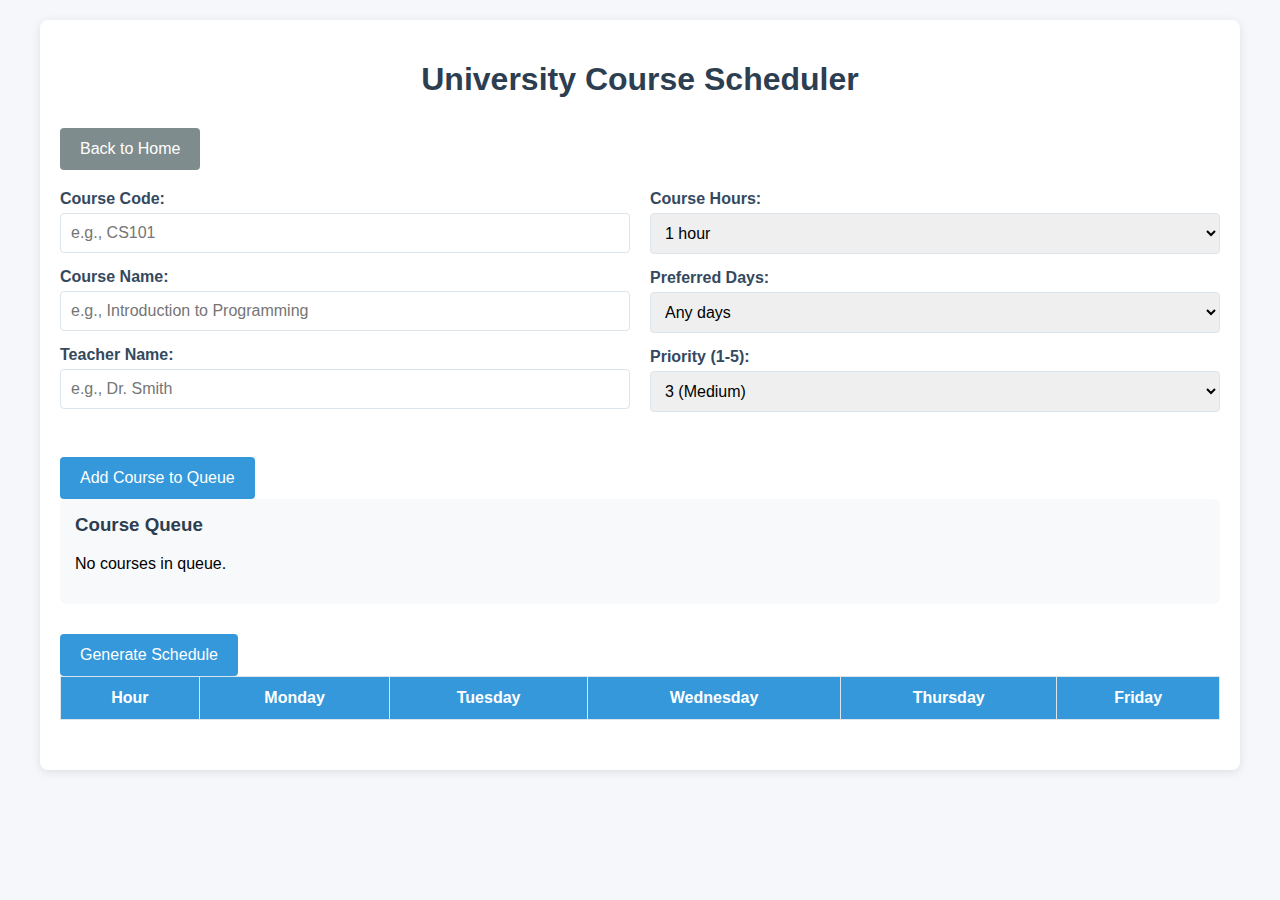
==== generate-schedule.html @ 88257976 "Create university course scheduling interface" ====
<!DOCTYPE html>
<html lang="en">
<head>
    <meta charset="UTF-8">
    <meta name="viewport" content="width=device-width, initial-scale=1.0">
    <title>University Course Scheduler</title>
    <style>
        * {
            box-sizing: border-box;
            font-family: 'Segoe UI', Tahoma, Geneva, Verdana, sans-serif;
        }
        
        body {
            margin: 0;
            padding: 20px;
            background-color: #f5f7fa;
        }
        
        .container {
            max-width: 1200px;
            margin: 0 auto;
            padding: 20px;
            background-color: #fff;
            border-radius: 8px;
            box-shadow: 0 2px 10px rgba(0, 0, 0, 0.1);
        }
        
        h1 {
            color: #2c3e50;
            text-align: center;
            margin-bottom: 30px;
        }
        
        .form-container {
            display: grid;
            grid-template-columns: repeat(auto-fit, minmax(300px, 1fr));
            gap: 20px;
            margin-bottom: 30px;
        }
        
        .form-group {
            margin-bottom: 15px;
        }
        
        label {
            display: block;
            margin-bottom: 5px;
            font-weight: 600;
            color: #34495e;
        }
        
        input, select {
            width: 100%;
            padding: 10px;
            border: 1px solid #dce4ec;
            border-radius: 4px;
            font-size: 16px;
        }
        
        button {
            background-color: #3498db;
            color: white;
            border: none;
            padding: 12px 20px;
            font-size: 16px;
            border-radius: 4px;
            cursor: pointer;
            transition: background-color 0.3s;
        }
        
        button:hover {
            background-color: #2980b9;
        }
        
        .course-queue {
            margin-bottom: 30px;
            padding: 15px;
            background-color: #f8f9fa;
            border-radius: 6px;
        }
        
        .course-queue h3 {
            margin-top: 0;
            color: #2c3e50;
        }
        
        .queue-item {
            padding: 10px;
            background-color: #fff;
            border-left: 4px solid #3498db;
            margin-bottom: 10px;
            border-radius: 4px;
            box-shadow: 0 1px 3px rgba(0, 0, 0, 0.1);
            display: flex;
            justify-content: space-between;
            align-items: center;
        }
        
        .remove-course {
            background-color: #e74c3c;
            color: white;
            border: none;
            padding: 5px 10px;
            border-radius: 3px;
            cursor: pointer;
        }
        
        .remove-course:hover {
            background-color: #c0392b;
        }
        
        .timetable {
            width: 100%;
            border-collapse: collapse;
            margin-bottom: 30px;
        }
        
        .timetable th, .timetable td {
            border: 1px solid #dce4ec;
            padding: 12px;
            text-align: center;
        }
        
        .timetable th {
            background-color: #3498db;
            color: white;
        }
        
        .timetable tr:nth-child(even) {
            background-color: #f8f9fa;
        }
        
        .course-block {
            padding: 5px;
            border-radius: 3px;
            font-size: 14px;
            margin-bottom: 5px;
        }
        
        .loading {
            display: none;
            text-align: center;
            margin: 20px 0;
        }
        
        .loading-spinner {
            border: 4px solid #f3f3f3;
            border-top: 4px solid #3498db;
            border-radius: 50%;
            width: 30px;
            height: 30px;
            animation: spin 2s linear infinite;
            margin: 0 auto 10px;
        }
        
        @keyframes spin {
            0% { transform: rotate(0deg); }
            100% { transform: rotate(360deg); }
        }
        
        .buttons {
            display: flex;
            justify-content: space-between;
            margin-bottom: 20px;
        }
        
        #backButton {
            background-color: #7f8c8d;
        }
        
        #backButton:hover {
            background-color: #6c7a7d;
        }
        
        .error-message {
            color: #e74c3c;
            background-color: #fadbd8;
            padding: 10px;
            border-radius: 4px;
            margin-bottom: 15px;
            display: none;
        }
    </style>
</head>
<body>
    <div class="container">
        <h1>University Course Scheduler</h1>
        
        <div class="buttons">
            <button id="backButton">Back to Home</button>
        </div>
        
        <div class="error-message" id="errorMessage"></div>
        
        <div class="form-container">
            <div>
                <div class="form-group">
                    <label for="courseCode">Course Code:</label>
                    <input type="text" id="courseCode" placeholder="e.g., CS101">
                </div>
                <div class="form-group">
                    <label for="courseName">Course Name:</label>
                    <input type="text" id="courseName" placeholder="e.g., Introduction to Programming">
                </div>
                <div class="form-group">
                    <label for="teacherName">Teacher Name:</label>
                    <input type="text" id="teacherName" placeholder="e.g., Dr. Smith">
                </div>
            </div>
            <div>
                <div class="form-group">
                    <label for="courseHours">Course Hours:</label>
                    <select id="courseHours">
                        <option value="1">1 hour</option>
                        <option value="1.5">1.5 hours</option>
                        <option value="2">2 hours</option>
                        <option value="3">3 hours</option>
                    </select>
                </div>
                <div class="form-group">
                    <label for="preferredDays">Preferred Days:</label>
                    <select id="preferredDays">
                        <option value="any">Any days</option>
                        <option value="MWF">Monday, Wednesday, Friday</option>
                        <option value="TTh">Tuesday, Thursday</option>
                    </select>
                </div>
                <div class="form-group">
                    <label for="priority">Priority (1-5):</label>
                    <select id="priority">
                        <option value="1">1 (Lowest)</option>
                        <option value="2">2</option>
                        <option value="3" selected>3 (Medium)</option>
                        <option value="4">4</option>
                        <option value="5">5 (Highest)</option>
                    </select>
                </div>
            </div>
        </div>
        
        <button id="addCourseBtn">Add Course to Queue</button>
        
        <div class="course-queue">
            <h3>Course Queue</h3>
            <div id="queueContainer"></div>
        </div>
        
        <button id="generateBtn">Generate Schedule</button>
        
        <div class="loading" id="loadingIndicator">
            <div class="loading-spinner"></div>
            <p>Generating optimal schedule...</p>
        </div>
        
        <div id="scheduleContainer" style="overflow-x: auto;">
            <table class="timetable">
                <thead>
                    <tr>
                        <th>Hour</th>
                        <th>Monday</th>
                        <th>Tuesday</th>
                        <th>Wednesday</th>
                        <th>Thursday</th>
                        <th>Friday</th>
                    </tr>
                </thead>
                <tbody id="scheduleBody">
                    <!-- Schedule will be populated here -->
                </tbody>
            </table>
        </div>
    </div>

    <!-- Include the schedule solver script -->
    <script src="schedule-solver.js"></script>
    
    <script>
        // Configuration
        const USE_API = false; // Set to true to use the Python API backend
        const API_URL = 'http://localhost:5000/generate-schedule';
        
        // Variables to store the course queue and generated schedule
        let courseQueue = [];
        let currentSchedule = null;
        
        // DOM elements
        const courseCodeInput = document.getElementById('courseCode');
        const courseNameInput = document.getElementById('courseName');
        const teacherNameInput = document.getElementById('teacherName');
        const courseHoursSelect = document.getElementById('courseHours');
        const preferredDaysSelect = document.getElementById('preferredDays');
        const prioritySelect = document.getElementById('priority');
        const addCourseBtn = document.getElementById('addCourseBtn');
        const queueContainer = document.getElementById('queueContainer');
        const generateBtn = document.getElementById('generateBtn');
        const loadingIndicator = document.getElementById('loadingIndicator');
        const scheduleBody = document.getElementById('scheduleBody');
        const backButton = document.getElementById('backButton');
        const errorMessage = document.getElementById('errorMessage');
        
        // Event Listeners
        addCourseBtn.addEventListener('click', addCourseToQueue);
        generateBtn.addEventListener('click', generateSchedule);
        backButton.addEventListener('click', () => {
            window.location.href = 'index.html';
        });
        
        // Function to add a course to the queue
        function addCourseToQueue() {
            // Get values from inputs
            const courseCode = courseCodeInput.value.trim();
            const courseName = courseNameInput.value.trim();
            const teacherName = teacherNameInput.value.trim();
            const courseHours = parseFloat(courseHoursSelect.value);
            const preferredDays = preferredDaysSelect.value;
            const priority = parseInt(prioritySelect.value);
            
            // Validate inputs
            if (!courseCode || !courseName || !teacherName) {
                showError('Please fill in all required fields');
                return;
            }
            
            // Create course object
            const course = {
                id: Date.now().toString(), // Unique ID
                code: courseCode,
                name: courseName,
                teacher: teacherName,
                hours: courseHours,
                preferredDays: preferredDays,
                priority: priority
            };
            
            // Add to queue
            courseQueue.push(course);
            
            // Clear inputs
            courseCodeInput.value = '';
            courseNameInput.value = '';
            teacherNameInput.value = '';
            courseHoursSelect.selectedIndex = 0;
            preferredDaysSelect.selectedIndex = 0;
            prioritySelect.selectedIndex = 2; // Reset to medium priority
            
            // Update queue display
            updateQueueDisplay();
        }
        
        // Function to update the course queue display
        function updateQueueDisplay() {
            queueContainer.innerHTML = '';
            
            if (courseQueue.length === 0) {
                queueContainer.innerHTML = '<p>No courses in queue.</p>';
                return;
            }
            
            courseQueue.forEach((course, index) => {
                const queueItem = document.createElement('div');
                queueItem.className = 'queue-item';
                
                const preferredDaysText = course.preferredDays === 'any' 
                    ? 'Any days' 
                    : course.preferredDays === 'MWF' 
                        ? 'Mon, Wed, Fri' 
                        : 'Tue, Thu';
                
                queueItem.innerHTML = `
                    <div>
                        <strong>${course.code}: ${course.name}</strong>
                        <div>Teacher: ${course.teacher}</div>
                        <div>Hours: ${course.hours} | Days: ${preferredDaysText} | Priority: ${course.priority}</div>
                    </div>
                    <button class="remove-course" data-index="${index}">Remove</button>
                `;
                
                queueContainer.appendChild(queueItem);
            });
            
            // Add event listeners to remove buttons
            document.querySelectorAll('.remove-course').forEach(button => {
                button.addEventListener('click', (e) => {
                    const index = parseInt(e.target.getAttribute('data-index'));
                    courseQueue.splice(index, 1);
                    updateQueueDisplay();
                });
            });
        }
        
        // Function to generate the schedule
        function generateSchedule() {
            if (courseQueue.length === 0) {
                showError('Please add at least one course to the queue');
                return;
            }
            
            // Show loading indicator
            loadingIndicator.style.display = 'block';
            // Hide any previous error
            errorMessage.style.display = 'none';
            
            // Determine whether to use API or local solver
            if (USE_API) {
                generateScheduleWithAPI();
            } else {
                generateScheduleLocally();
            }
        }
        
        // Function to generate schedule using the API
        function generateScheduleWithAPI() {
            // Prepare data for API
            const requestData = {
                courses: courseQueue.map(course => ({
                    code: course.code,
                    name: course.name,
                    teacher: course.teacher,
                    hours: course.hours,
                    preferred_days: course.preferredDays,
                    priority: course.priority
                }))
            };
            
            // Make API request
            fetch(API_URL, {
                method: 'POST',
                headers: {
                    'Content-Type': 'application/json'
                },
                body: JSON.stringify(requestData)
            })
            .then(response => {
                if (!response.ok) {
                    throw new Error('API request failed');
                }
                return response.json();
            })
            .then(data => {
                // Hide loading indicator
                loadingIndicator.style.display = 'none';
                
                if (data.success) {
                    currentSchedule = data.schedule;
                    displaySchedule(currentSchedule);
                } else {
                    showError(data.message || 'Failed to generate schedule');
                }
            })
            .catch(error => {
                console.error('Error:', error);
                loadingIndicator.style.display = 'none';
                showError('Failed to communicate with the scheduling API. Check if the server is running.');
                // Fallback to local solver
                generateScheduleLocally();
            });
        }
        
        // Function to generate schedule locally
        function generateScheduleLocally() {
            setTimeout(() => {
                try {
                    // Create solver instance
                    const solver = new ScheduleSolver();
                    
                    // Add courses to solver
                    courseQueue.forEach(course => {
                        solver.addCourse(
                            course.code,
                            course.name,
                            course.teacher,
                            course.hours,
                            course.preferredDays,
                            course.priority
                        );
                    });
                    
                    // Solve the scheduling problem
                    const result = solver.solve();
                    
                    // Hide loading indicator
                    loadingIndicator.style.display = 'none';
                    
                    if (result.success) {
                        currentSchedule = result.schedule;
                        displaySchedule(currentSchedule);
                    } else {
                        showError(result.message || 'Failed to generate a valid schedule');
                    }
                } catch (error) {
                    console.error('Error:', error);
                    loadingIndicator.style.display = 'none';
                    showError('An error occurred while generating the schedule');
                }
            }, 500); // Small delay to allow UI to update
        }
        
        // Function to display the generated schedule
        function displaySchedule(schedule) {
            scheduleBody.innerHTML = '';
            
            // Create time slots from 8 AM to 6 PM
            const startHour = 8;
            const endHour = 18;
            
            for (let hour = startHour; hour < endHour; hour++) {
                // Create rows for each hour and half hour
                [0, 30].forEach(minutes => {
                    const timeString = `${hour}:${minutes === 0 ? '00' : minutes}`;
                    const row = document.createElement('tr');
                    
                    // Add time cell
                    const timeCell = document.createElement('td');
                    timeCell.textContent = formatTimeDisplay(hour, minutes);
                    row.appendChild(timeCell);
                    
                    // Add cells for each day
                    ['Monday', 'Tuesday', 'Wednesday', 'Thursday', 'Friday'].forEach(day => {
                        const cell = document.createElement('td');
                        const dayKey = day.substring(0, 3).toLowerCase();
                        
                        // Find courses scheduled for this time slot
                        const coursesInSlot = schedule[dayKey] && schedule[dayKey][timeString] 
                            ? schedule[dayKey][timeString] 
                            : [];
                        
                        // Add course blocks to the cell
                        coursesInSlot.forEach(course => {
                            const courseBlock = document.createElement('div');
                            courseBlock.className = 'course-block';
                            courseBlock.style.backgroundColor = getRandomColor(course.code);
                            courseBlock.style.color = 'white';
                            courseBlock.textContent = `${course.code}: ${course.teacher}`;
                            cell.appendChild(courseBlock);
                        });
                        
                        row.appendChild(cell);
                    });
                    
                    scheduleBody.appendChild(row);
                });
            }
        }
        
        // Helper function to format time display
        function formatTimeDisplay(hour, minutes) {
            const period = hour >= 12 ? 'PM' : 'AM';
            const displayHour = hour > 12 ? hour - 12 : hour;
            return `${displayHour}:${minutes === 0 ? '00' : minutes} ${period}`;
        }
        
        // Helper function to generate a color based on course code
        function getRandomColor(str) {
            // Simple hash function to generate a color based on the string
            let hash = 0;
            for (let i = 0; i < str.length; i++) {
                hash = str.charCodeAt(i) + ((hash << 5) - hash);
            }
            
            // Generate color from the hash
            const hue = hash % 360;
            return `hsl(${hue}, 70%, 35%)`;
        }
        
        // Function to show error message
        function showError(message) {
            errorMessage.textContent = message;
            errorMessage.style.display = 'block';
            
            // Hide after 5 seconds
            setTimeout(() => {
                errorMessage.style.display = 'none';
            }, 5000);
        }
        
        // Initialize the queue display
        updateQueueDisplay();
    </script>
</body>
</html>
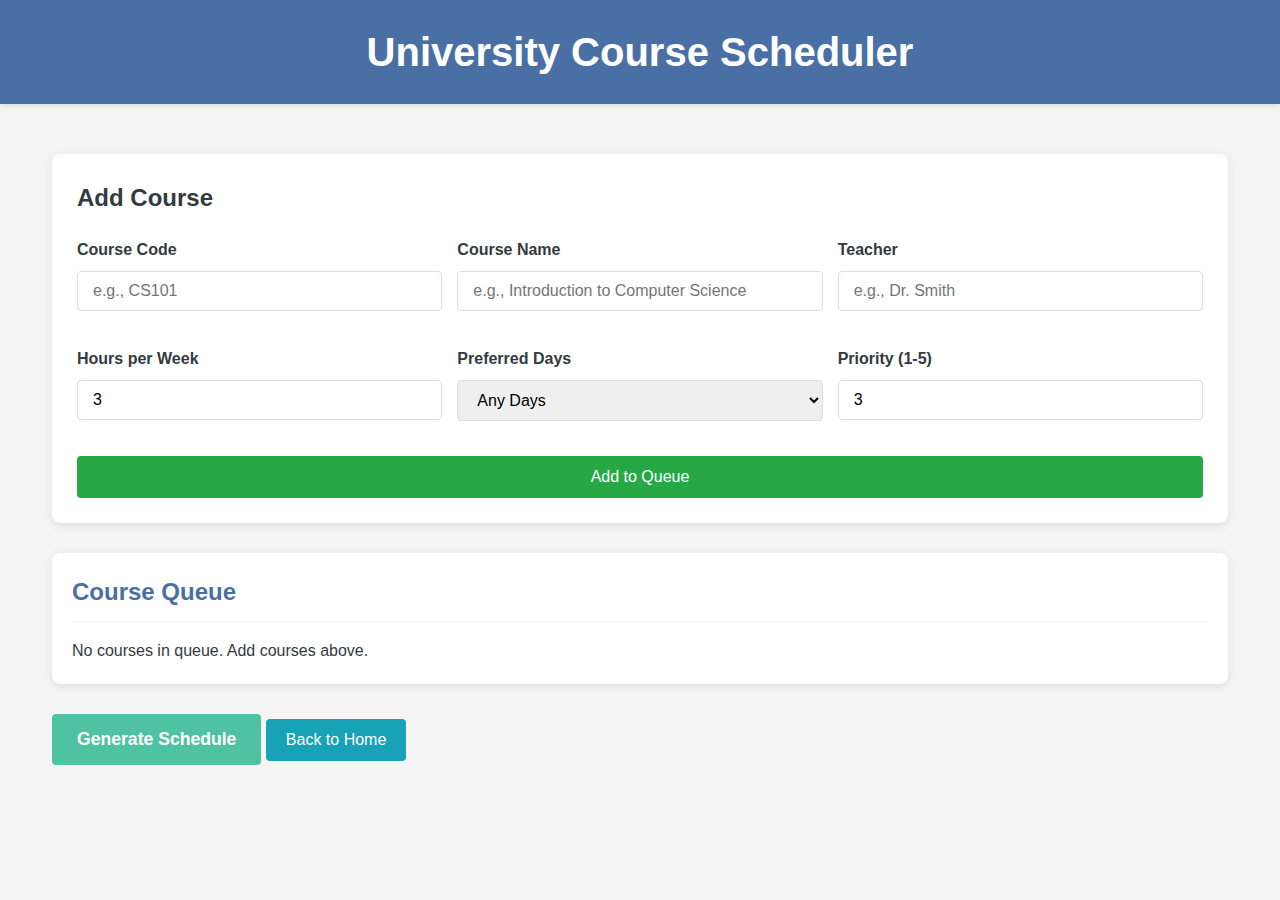
==== commit 18bf01f8: "Create HTML interface with API integration" ====
--- a/generate-schedule.html
+++ b/generate-schedule.html
@@ -5,258 +5,376 @@
     <meta name="viewport" content="width=device-width, initial-scale=1.0">
     <title>University Course Scheduler</title>
     <style>
+        :root {
+            --primary-color: #4a6fa5;
+            --secondary-color: #166088;
+            --accent-color: #4fc3a1;
+            --light-color: #f8f9fa;
+            --dark-color: #343a40;
+            --danger-color: #dc3545;
+            --success-color: #28a745;
+            --warning-color: #ffc107;
+            --info-color: #17a2b8;
+        }
+
         * {
+            margin: 0;
+            padding: 0;
             box-sizing: border-box;
             font-family: 'Segoe UI', Tahoma, Geneva, Verdana, sans-serif;
         }
-        
+
         body {
-            margin: 0;
-            padding: 20px;
-            background-color: #f5f7fa;
-        }
-        
+            background-color: #f5f5f5;
+            color: var(--dark-color);
+            line-height: 1.6;
+        }
+
         .container {
-            max-width: 1200px;
+            width: 95%;
+            max-width: 1400px;
             margin: 0 auto;
             padding: 20px;
-            background-color: #fff;
+        }
+
+        header {
+            background-color: var(--primary-color);
+            color: white;
+            padding: 20px 0;
+            margin-bottom: 30px;
+            box-shadow: 0 2px 5px rgba(0, 0, 0, 0.1);
+        }
+
+        header h1 {
+            text-align: center;
+            font-size: 2.5rem;
+        }
+
+        .form-container {
+            display: flex;
+            flex-direction: column;
+            gap: 20px;
+            background-color: white;
+            padding: 25px;
             border-radius: 8px;
             box-shadow: 0 2px 10px rgba(0, 0, 0, 0.1);
-        }
-        
-        h1 {
-            color: #2c3e50;
-            text-align: center;
             margin-bottom: 30px;
         }
-        
-        .form-container {
+
+        .form-row {
             display: grid;
-            grid-template-columns: repeat(auto-fit, minmax(300px, 1fr));
-            gap: 20px;
-            margin-bottom: 30px;
-        }
-        
+            grid-template-columns: repeat(auto-fit, minmax(250px, 1fr));
+            gap: 15px;
+        }
+
         .form-group {
             margin-bottom: 15px;
         }
-        
+
         label {
             display: block;
-            margin-bottom: 5px;
+            margin-bottom: 8px;
             font-weight: 600;
-            color: #34495e;
-        }
-        
+            color: var(--dark-color);
+        }
+
         input, select {
             width: 100%;
-            padding: 10px;
-            border: 1px solid #dce4ec;
+            padding: 10px 15px;
+            border: 1px solid #ddd;
             border-radius: 4px;
-            font-size: 16px;
-        }
-        
-        button {
-            background-color: #3498db;
+            font-size: 1rem;
+        }
+
+        input:focus, select:focus {
+            outline: none;
+            border-color: var(--primary-color);
+            box-shadow: 0 0 0 2px rgba(74, 111, 165, 0.2);
+        }
+
+        .btn {
+            display: inline-block;
+            background-color: var(--primary-color);
             color: white;
             border: none;
             padding: 12px 20px;
-            font-size: 16px;
+            cursor: pointer;
+            font-size: 1rem;
             border-radius: 4px;
-            cursor: pointer;
-            transition: background-color 0.3s;
-        }
-        
-        button:hover {
-            background-color: #2980b9;
-        }
-        
-        .course-queue {
+            transition: background-color 0.3s, transform 0.2s;
+        }
+
+        .btn:hover {
+            background-color: var(--secondary-color);
+            transform: translateY(-2px);
+        }
+
+        .btn-add {
+            background-color: var(--success-color);
+        }
+
+        .btn-add:hover {
+            background-color: #218838;
+        }
+
+        .btn-generate {
+            background-color: var(--accent-color);
+            font-weight: 600;
+            font-size: 1.1rem;
+            padding: 15px 25px;
+        }
+
+        .btn-generate:hover {
+            background-color: #3da58a;
+        }
+
+        .btn-back {
+            background-color: var(--info-color);
+        }
+
+        .btn-back:hover {
+            background-color: #138496;
+        }
+
+        .btn-danger {
+            background-color: var(--danger-color);
+        }
+
+        .btn-danger:hover {
+            background-color: #c82333;
+        }
+
+        .courses-queue {
+            background-color: white;
+            padding: 20px;
+            border-radius: 8px;
+            box-shadow: 0 2px 10px rgba(0, 0, 0, 0.1);
             margin-bottom: 30px;
-            padding: 15px;
-            background-color: #f8f9fa;
-            border-radius: 6px;
-        }
-        
-        .course-queue h3 {
-            margin-top: 0;
-            color: #2c3e50;
-        }
-        
+        }
+
+        .courses-queue h2 {
+            margin-bottom: 15px;
+            color: var(--primary-color);
+            border-bottom: 2px solid var(--light-color);
+            padding-bottom: 10px;
+        }
+
         .queue-item {
-            padding: 10px;
-            background-color: #fff;
-            border-left: 4px solid #3498db;
-            margin-bottom: 10px;
-            border-radius: 4px;
-            box-shadow: 0 1px 3px rgba(0, 0, 0, 0.1);
             display: flex;
             justify-content: space-between;
             align-items: center;
-        }
-        
-        .remove-course {
-            background-color: #e74c3c;
-            color: white;
-            border: none;
-            padding: 5px 10px;
-            border-radius: 3px;
-            cursor: pointer;
-        }
-        
-        .remove-course:hover {
-            background-color: #c0392b;
-        }
-        
+            padding: 15px;
+            margin-bottom: 10px;
+            background-color: var(--light-color);
+            border-radius: 4px;
+            box-shadow: 0 1px 3px rgba(0, 0, 0, 0.1);
+        }
+
+        .queue-item-details {
+            flex: 1;
+        }
+
+        .queue-item-details h3 {
+            margin-bottom: 5px;
+            color: var(--secondary-color);
+        }
+
+        .queue-item-details p {
+            color: #666;
+            margin: 3px 0;
+        }
+
+        .queue-actions {
+            display: flex;
+            gap: 10px;
+        }
+
+        .timetable-container {
+            margin-top: 30px;
+            overflow-x: auto;
+        }
+
         .timetable {
             width: 100%;
             border-collapse: collapse;
-            margin-bottom: 30px;
-        }
-        
+            background-color: white;
+            box-shadow: 0 2px 10px rgba(0, 0, 0, 0.1);
+            border-radius: 8px;
+            overflow: hidden;
+        }
+
         .timetable th, .timetable td {
-            border: 1px solid #dce4ec;
-            padding: 12px;
+            padding: 15px;
             text-align: center;
-        }
-        
+            border: 1px solid #eee;
+        }
+
         .timetable th {
-            background-color: #3498db;
+            background-color: var(--primary-color);
             color: white;
-        }
-        
+            font-weight: 600;
+        }
+
         .timetable tr:nth-child(even) {
-            background-color: #f8f9fa;
-        }
-        
-        .course-block {
-            padding: 5px;
-            border-radius: 3px;
-            font-size: 14px;
+            background-color: #f9f9f9;
+        }
+
+        .course-card {
+            background-color: var(--primary-color);
+            color: white;
+            padding: 10px;
+            border-radius: 4px;
             margin-bottom: 5px;
-        }
-        
-        .loading {
+            font-size: 0.9rem;
+        }
+
+        .course-card p {
+            margin: 2px 0;
+        }
+
+        .status-message {
+            padding: 15px;
+            margin: 20px 0;
+            border-radius: 4px;
+        }
+
+        .status-success {
+            background-color: #d4edda;
+            color: #155724;
+            border: 1px solid #c3e6cb;
+        }
+
+        .status-error {
+            background-color: #f8d7da;
+            color: #721c24;
+            border: 1px solid #f5c6cb;
+        }
+
+        .status-warning {
+            background-color: #fff3cd;
+            color: #856404;
+            border: 1px solid #ffeeba;
+        }
+
+        .status-info {
+            background-color: #d1ecf1;
+            color: #0c5460;
+            border: 1px solid #bee5eb;
+        }
+
+        .loading-indicator {
             display: none;
             text-align: center;
             margin: 20px 0;
         }
-        
-        .loading-spinner {
-            border: 4px solid #f3f3f3;
-            border-top: 4px solid #3498db;
+
+        .loading-indicator .spinner {
+            border: 4px solid rgba(0, 0, 0, 0.1);
+            width: 36px;
+            height: 36px;
             border-radius: 50%;
-            width: 30px;
-            height: 30px;
-            animation: spin 2s linear infinite;
+            border-left-color: var(--primary-color);
+            animation: spin 1s linear infinite;
             margin: 0 auto 10px;
         }
-        
+
         @keyframes spin {
             0% { transform: rotate(0deg); }
             100% { transform: rotate(360deg); }
         }
-        
-        .buttons {
-            display: flex;
-            justify-content: space-between;
-            margin-bottom: 20px;
-        }
-        
-        #backButton {
-            background-color: #7f8c8d;
-        }
-        
-        #backButton:hover {
-            background-color: #6c7a7d;
-        }
-        
-        .error-message {
-            color: #e74c3c;
-            background-color: #fadbd8;
-            padding: 10px;
-            border-radius: 4px;
-            margin-bottom: 15px;
-            display: none;
+
+        @media (max-width: 768px) {
+            .form-row {
+                grid-template-columns: 1fr;
+            }
+
+            .queue-item {
+                flex-direction: column;
+                align-items: flex-start;
+            }
+
+            .queue-actions {
+                margin-top: 10px;
+                width: 100%;
+                justify-content: flex-end;
+            }
+
+            .btn {
+                padding: 10px 15px;
+                font-size: 0.9rem;
+            }
         }
     </style>
 </head>
 <body>
+    <header>
+        <h1>University Course Scheduler</h1>
+    </header>
+
     <div class="container">
-        <h1>University Course Scheduler</h1>
-        
-        <div class="buttons">
-            <button id="backButton">Back to Home</button>
-        </div>
-        
-        <div class="error-message" id="errorMessage"></div>
-        
         <div class="form-container">
-            <div>
+            <h2>Add Course</h2>
+            <div class="form-row">
                 <div class="form-group">
-                    <label for="courseCode">Course Code:</label>
+                    <label for="courseCode">Course Code</label>
                     <input type="text" id="courseCode" placeholder="e.g., CS101">
                 </div>
                 <div class="form-group">
-                    <label for="courseName">Course Name:</label>
-                    <input type="text" id="courseName" placeholder="e.g., Introduction to Programming">
+                    <label for="courseName">Course Name</label>
+                    <input type="text" id="courseName" placeholder="e.g., Introduction to Computer Science">
                 </div>
                 <div class="form-group">
-                    <label for="teacherName">Teacher Name:</label>
-                    <input type="text" id="teacherName" placeholder="e.g., Dr. Smith">
+                    <label for="teacher">Teacher</label>
+                    <input type="text" id="teacher" placeholder="e.g., Dr. Smith">
                 </div>
             </div>
-            <div>
+            <div class="form-row">
                 <div class="form-group">
-                    <label for="courseHours">Course Hours:</label>
-                    <select id="courseHours">
-                        <option value="1">1 hour</option>
-                        <option value="1.5">1.5 hours</option>
-                        <option value="2">2 hours</option>
-                        <option value="3">3 hours</option>
+                    <label for="hours">Hours per Week</label>
+                    <input type="number" id="hours" min="1" max="10" value="3">
+                </div>
+                <div class="form-group">
+                    <label for="preferredDays">Preferred Days</label>
+                    <select id="preferredDays">
+                        <option value="any">Any Days</option>
+                        <option value="MWF">Monday-Wednesday-Friday</option>
+                        <option value="TTh">Tuesday-Thursday</option>
                     </select>
                 </div>
                 <div class="form-group">
-                    <label for="preferredDays">Preferred Days:</label>
-                    <select id="preferredDays">
-                        <option value="any">Any days</option>
-                        <option value="MWF">Monday, Wednesday, Friday</option>
-                        <option value="TTh">Tuesday, Thursday</option>
-                    </select>
-                </div>
-                <div class="form-group">
-                    <label for="priority">Priority (1-5):</label>
-                    <select id="priority">
-                        <option value="1">1 (Lowest)</option>
-                        <option value="2">2</option>
-                        <option value="3" selected>3 (Medium)</option>
-                        <option value="4">4</option>
-                        <option value="5">5 (Highest)</option>
-                    </select>
+                    <label for="priority">Priority (1-5)</label>
+                    <input type="number" id="priority" min="1" max="5" value="3" title="1 = Lowest, 5 = Highest">
                 </div>
             </div>
+            <button id="addCourseBtn" class="btn btn-add">Add to Queue</button>
         </div>
-        
-        <button id="addCourseBtn">Add Course to Queue</button>
-        
-        <div class="course-queue">
-            <h3>Course Queue</h3>
-            <div id="queueContainer"></div>
+
+        <div class="courses-queue">
+            <h2>Course Queue</h2>
+            <div id="queueContainer">
+                <!-- Queue items will be dynamically added here -->
+                <p id="emptyQueueMessage">No courses in queue. Add courses above.</p>
+            </div>
         </div>
-        
-        <button id="generateBtn">Generate Schedule</button>
-        
-        <div class="loading" id="loadingIndicator">
-            <div class="loading-spinner"></div>
-            <p>Generating optimal schedule...</p>
+
+        <div class="loading-indicator" id="loadingIndicator">
+            <div class="spinner"></div>
+            <p>Generating optimal schedule. This may take a moment...</p>
         </div>
-        
-        <div id="scheduleContainer" style="overflow-x: auto;">
-            <table class="timetable">
+
+        <div class="action-buttons">
+            <button id="generateScheduleBtn" class="btn btn-generate">Generate Schedule</button>
+            <button id="backBtn" class="btn btn-back">Back to Home</button>
+        </div>
+
+        <div id="statusMessage" class="status-message" style="display: none;"></div>
+
+        <div class="timetable-container" id="timetableContainer" style="display: none;">
+            <h2>Generated Schedule</h2>
+            <table class="timetable" id="scheduleTable">
                 <thead>
                     <tr>
-                        <th>Hour</th>
+                        <th>Time</th>
                         <th>Monday</th>
                         <th>Tuesday</th>
                         <th>Wednesday</th>
@@ -264,317 +382,344 @@
                         <th>Friday</th>
                     </tr>
                 </thead>
-                <tbody id="scheduleBody">
-                    <!-- Schedule will be populated here -->
+                <tbody>
+                    <!-- Time slots from 8:00 to 17:00 -->
                 </tbody>
             </table>
         </div>
     </div>
 
-    <!-- Include the schedule solver script -->
     <script src="schedule-solver.js"></script>
-    
     <script>
         // Configuration
-        const USE_API = false; // Set to true to use the Python API backend
-        const API_URL = 'http://localhost:5000/generate-schedule';
+        const USE_API = true; // Set to true to use the Python backend API
+        const API_URL = 'http://localhost:5000/api/generate-schedule';
+        const API_HEALTH_URL = 'http://localhost:5000/api/health';
+
+        // Global variables
+        let courseQueue = [];
+        const timeSlots = ["8:00", "9:00", "10:00", "11:00", "12:00", "13:00", "14:00", "15:00", "16:00", "17:00"];
+        const days = ["mon", "tue", "wed", "thu", "fri"];
+        const dayMapping = {
+            "mon": "Monday",
+            "tue": "Tuesday",
+            "wed": "Wednesday", 
+            "thu": "Thursday",
+            "fri": "Friday"
+        };
+
+        // Check if API is available (when USE_API is true)
+        let apiAvailable = false;
         
-        // Variables to store the course queue and generated schedule
-        let courseQueue = [];
-        let currentSchedule = null;
-        
-        // DOM elements
-        const courseCodeInput = document.getElementById('courseCode');
-        const courseNameInput = document.getElementById('courseName');
-        const teacherNameInput = document.getElementById('teacherName');
-        const courseHoursSelect = document.getElementById('courseHours');
-        const preferredDaysSelect = document.getElementById('preferredDays');
-        const prioritySelect = document.getElementById('priority');
-        const addCourseBtn = document.getElementById('addCourseBtn');
-        const queueContainer = document.getElementById('queueContainer');
-        const generateBtn = document.getElementById('generateBtn');
-        const loadingIndicator = document.getElementById('loadingIndicator');
-        const scheduleBody = document.getElementById('scheduleBody');
-        const backButton = document.getElementById('backButton');
-        const errorMessage = document.getElementById('errorMessage');
-        
-        // Event Listeners
-        addCourseBtn.addEventListener('click', addCourseToQueue);
-        generateBtn.addEventListener('click', generateSchedule);
-        backButton.addEventListener('click', () => {
-            window.location.href = 'index.html';
-        });
-        
-        // Function to add a course to the queue
-        function addCourseToQueue() {
-            // Get values from inputs
-            const courseCode = courseCodeInput.value.trim();
-            const courseName = courseNameInput.value.trim();
-            const teacherName = teacherNameInput.value.trim();
-            const courseHours = parseFloat(courseHoursSelect.value);
-            const preferredDays = preferredDaysSelect.value;
-            const priority = parseInt(prioritySelect.value);
-            
-            // Validate inputs
-            if (!courseCode || !courseName || !teacherName) {
-                showError('Please fill in all required fields');
+        if (USE_API) {
+            checkApiAvailability();
+        }
+
+        // Initialize the timetable with empty cells
+        function initializeTimeTable() {
+            const tableBody = document.querySelector('#scheduleTable tbody');
+            tableBody.innerHTML = '';
+            
+            timeSlots.forEach(time => {
+                const row = document.createElement('tr');
+                const timeCell = document.createElement('td');
+                timeCell.textContent = time;
+                row.appendChild(timeCell);
+                
+                for (let i = 0; i < 5; i++) {
+                    const cell = document.createElement('td');
+                    cell.id = `cell-${days[i]}-${time.replace(':', '')}`;
+                    row.appendChild(cell);
+                }
+                
+                tableBody.appendChild(row);
+            });
+        }
+
+        // Add a course to the queue
+        function addCourse() {
+            const code = document.getElementById('courseCode').value.trim();
+            const name = document.getElementById('courseName').value.trim();
+            const teacher = document.getElementById('teacher').value.trim();
+            const hours = parseInt(document.getElementById('hours').value);
+            const preferredDays = document.getElementById('preferredDays').value;
+            const priority = parseInt(document.getElementById('priority').value);
+            
+            if (!code || !name || !teacher || isNaN(hours) || hours < 1) {
+                showStatus('Please fill in all required fields', 'error');
                 return;
             }
             
-            // Create course object
             const course = {
-                id: Date.now().toString(), // Unique ID
-                code: courseCode,
-                name: courseName,
-                teacher: teacherName,
-                hours: courseHours,
-                preferredDays: preferredDays,
-                priority: priority
+                code,
+                name,
+                teacher,
+                hours,
+                preferred_days: preferredDays,
+                priority
             };
             
-            // Add to queue
             courseQueue.push(course);
-            
-            // Clear inputs
-            courseCodeInput.value = '';
-            courseNameInput.value = '';
-            teacherNameInput.value = '';
-            courseHoursSelect.selectedIndex = 0;
-            preferredDaysSelect.selectedIndex = 0;
-            prioritySelect.selectedIndex = 2; // Reset to medium priority
-            
-            // Update queue display
             updateQueueDisplay();
-        }
-        
-        // Function to update the course queue display
+            resetForm();
+            showStatus('Course added to queue', 'success');
+        }
+
+        // Update the queue display
         function updateQueueDisplay() {
+            const queueContainer = document.getElementById('queueContainer');
+            const emptyMessage = document.getElementById('emptyQueueMessage');
+            
+            if (courseQueue.length === 0) {
+                emptyMessage.style.display = 'block';
+                queueContainer.innerHTML = '';
+                queueContainer.appendChild(emptyMessage);
+                return;
+            }
+            
+            emptyMessage.style.display = 'none';
             queueContainer.innerHTML = '';
-            
-            if (courseQueue.length === 0) {
-                queueContainer.innerHTML = '<p>No courses in queue.</p>';
-                return;
-            }
             
             courseQueue.forEach((course, index) => {
                 const queueItem = document.createElement('div');
                 queueItem.className = 'queue-item';
                 
-                const preferredDaysText = course.preferredDays === 'any' 
-                    ? 'Any days' 
-                    : course.preferredDays === 'MWF' 
-                        ? 'Mon, Wed, Fri' 
-                        : 'Tue, Thu';
-                
-                queueItem.innerHTML = `
-                    <div>
-                        <strong>${course.code}: ${course.name}</strong>
-                        <div>Teacher: ${course.teacher}</div>
-                        <div>Hours: ${course.hours} | Days: ${preferredDaysText} | Priority: ${course.priority}</div>
-                    </div>
-                    <button class="remove-course" data-index="${index}">Remove</button>
+                const details = document.createElement('div');
+                details.className = 'queue-item-details';
+                
+                details.innerHTML = `
+                    <h3>${course.code} - ${course.name}</h3>
+                    <p><strong>Teacher:</strong> ${course.teacher}</p>
+                    <p><strong>Hours:</strong> ${course.hours} | <strong>Preferred Days:</strong> ${course.preferred_days === 'any' ? 'Any' : course.preferred_days} | <strong>Priority:</strong> ${course.priority}</p>
                 `;
                 
+                const actions = document.createElement('div');
+                actions.className = 'queue-actions';
+                
+                const removeBtn = document.createElement('button');
+                removeBtn.className = 'btn btn-danger';
+                removeBtn.textContent = 'Remove';
+                removeBtn.addEventListener('click', () => removeCourse(index));
+                
+                actions.appendChild(removeBtn);
+                queueItem.appendChild(details);
+                queueItem.appendChild(actions);
                 queueContainer.appendChild(queueItem);
             });
-            
-            // Add event listeners to remove buttons
-            document.querySelectorAll('.remove-course').forEach(button => {
-                button.addEventListener('click', (e) => {
-                    const index = parseInt(e.target.getAttribute('data-index'));
-                    courseQueue.splice(index, 1);
-                    updateQueueDisplay();
+        }
+
+        // Remove a course from the queue
+        function removeCourse(index) {
+            courseQueue.splice(index, 1);
+            updateQueueDisplay();
+            showStatus('Course removed from queue', 'info');
+        }
+
+        // Reset the form
+        function resetForm() {
+            document.getElementById('courseCode').value = '';
+            document.getElementById('courseName').value = '';
+            document.getElementById('teacher').value = '';
+            document.getElementById('hours').value = '3';
+            document.getElementById('preferredDays').value = 'any';
+            document.getElementById('priority').value = '3';
+        }
+
+        // Show status message
+        function showStatus(message, type) {
+            const statusEl = document.getElementById('statusMessage');
+            statusEl.textContent = message;
+            statusEl.className = `status-message status-${type}`;
+            statusEl.style.display = 'block';
+            
+            // Hide after 5 seconds
+            setTimeout(() => {
+                statusEl.style.display = 'none';
+            }, 5000);
+        }
+
+        // Check if the API is available
+        async function checkApiAvailability() {
+            try {
+                const response = await fetch(API_HEALTH_URL, {
+                    method: 'GET',
+                    headers: {
+                        'Content-Type': 'application/json'
+                    }
                 });
-            });
-        }
-        
-        // Function to generate the schedule
+                
+                if (response.ok) {
+                    apiAvailable = true;
+                    console.log('API is available');
+                } else {
+                    apiAvailable = false;
+                    console.log('API is not responding correctly');
+                }
+            } catch (error) {
+                apiAvailable = false;
+                console.log('API is not available:', error);
+            }
+        }
+
+        // Generate schedule (entry point)
         function generateSchedule() {
             if (courseQueue.length === 0) {
-                showError('Please add at least one course to the queue');
+                showStatus('Please add courses to the queue first', 'warning');
                 return;
             }
             
-            // Show loading indicator
-            loadingIndicator.style.display = 'block';
-            // Hide any previous error
-            errorMessage.style.display = 'none';
-            
-            // Determine whether to use API or local solver
-            if (USE_API) {
+            document.getElementById('loadingIndicator').style.display = 'block';
+            
+            // Use API if available and enabled, otherwise use local solver
+            if (USE_API && apiAvailable) {
                 generateScheduleWithAPI();
             } else {
+                if (USE_API && !apiAvailable) {
+                    console.log('API is not available, falling back to local solver');
+                }
                 generateScheduleLocally();
             }
         }
-        
-        // Function to generate schedule using the API
-        function generateScheduleWithAPI() {
-            // Prepare data for API
-            const requestData = {
-                courses: courseQueue.map(course => ({
-                    code: course.code,
-                    name: course.name,
-                    teacher: course.teacher,
-                    hours: course.hours,
-                    preferred_days: course.preferredDays,
-                    priority: course.priority
-                }))
-            };
-            
-            // Make API request
-            fetch(API_URL, {
-                method: 'POST',
-                headers: {
-                    'Content-Type': 'application/json'
-                },
-                body: JSON.stringify(requestData)
-            })
-            .then(response => {
+
+        // Generate schedule using the API
+        async function generateScheduleWithAPI() {
+            try {
+                const requestData = {
+                    courses: courseQueue,
+                    time_limit_seconds: 30 // 30 seconds time limit
+                };
+                
+                const response = await fetch(API_URL, {
+                    method: 'POST',
+                    headers: {
+                        'Content-Type': 'application/json'
+                    },
+                    body: JSON.stringify(requestData)
+                });
+                
                 if (!response.ok) {
-                    throw new Error('API request failed');
+                    throw new Error(`API request failed with status ${response.status}`);
                 }
-                return response.json();
-            })
-            .then(data => {
-                // Hide loading indicator
-                loadingIndicator.style.display = 'none';
-                
-                if (data.success) {
-                    currentSchedule = data.schedule;
-                    displaySchedule(currentSchedule);
+                
+                const result = await response.json();
+                
+                if (result.success) {
+                    displaySchedule(result.schedule);
+                    
+                    let statusMessage = `Generated schedule with ${result.scheduled_count}/${result.total_count} courses`;
+                    if (result.status) {
+                        statusMessage += ` (status: ${result.status})`;
+                    }
+                    
+                    showStatus(statusMessage, 'success');
                 } else {
-                    showError(data.message || 'Failed to generate schedule');
+                    showStatus(`Failed to generate schedule: ${result.message}`, 'error');
                 }
-            })
-            .catch(error => {
-                console.error('Error:', error);
-                loadingIndicator.style.display = 'none';
-                showError('Failed to communicate with the scheduling API. Check if the server is running.');
-                // Fallback to local solver
+            } catch (error) {
+                console.error('Error generating schedule with API:', error);
+                showStatus(`API error: ${error.message}. Falling back to local solver.`, 'warning');
+                
+                // Fall back to local solver
                 generateScheduleLocally();
+            } finally {
+                document.getElementById('loadingIndicator').style.display = 'none';
+            }
+        }
+
+        // Generate schedule using the local JavaScript solver
+        function generateScheduleLocally() {
+            try {
+                // Create and configure the solver
+                const solver = new ScheduleSolver();
+                
+                // Add all courses from the queue
+                courseQueue.forEach(course => {
+                    solver.addCourse(
+                        course.code,
+                        course.name,
+                        course.teacher,
+                        course.hours,
+                        course.preferred_days,
+                        course.priority
+                    );
+                });
+                
+                // Solve the scheduling problem
+                const result = solver.solve();
+                
+                // Display the result
+                if (result.success) {
+                    displaySchedule(result.schedule);
+                    showStatus(`Generated schedule with ${result.scheduledCount}/${result.totalCount} courses`, 'success');
+                } else {
+                    showStatus(`Failed to generate a complete schedule: ${result.message}`, 'warning');
+                    displaySchedule(result.schedule);
+                }
+            } catch (error) {
+                console.error('Error generating schedule locally:', error);
+                showStatus(`Error: ${error.message}`, 'error');
+            } finally {
+                document.getElementById('loadingIndicator').style.display = 'none';
+            }
+        }
+
+        // Display the generated schedule
+        function displaySchedule(schedule) {
+            initializeTimeTable();
+            
+            const tableContainer = document.getElementById('timetableContainer');
+            tableContainer.style.display = 'block';
+            
+            // Iterate through the schedule and add courses to the table
+            for (const day in schedule) {
+                if (Object.hasOwnProperty.call(schedule, day)) {
+                    const daySchedule = schedule[day];
+                    
+                    for (const time in daySchedule) {
+                        if (Object.hasOwnProperty.call(daySchedule, time)) {
+                            const courses = daySchedule[time];
+                            const timeValue = time.replace(':', '');
+                            const cell = document.getElementById(`cell-${day}-${timeValue}`);
+                            
+                            if (cell) {
+                                cell.innerHTML = '';
+                                
+                                courses.forEach(course => {
+                                    const courseCard = document.createElement('div');
+                                    courseCard.className = 'course-card';
+                                    
+                                    courseCard.innerHTML = `
+                                        <p><strong>${course.code}</strong></p>
+                                        <p>${course.name}</p>
+                                        <p>${course.teacher}</p>
+                                        ${course.room ? `<p>Room: ${course.room}</p>` : ''}
+                                    `;
+                                    
+                                    cell.appendChild(courseCard);
+                                });
+                            }
+                        }
+                    }
+                }
+            }
+        }
+
+        // Event listeners
+        document.addEventListener('DOMContentLoaded', function() {
+            // Add course button
+            document.getElementById('addCourseBtn').addEventListener('click', addCourse);
+            
+            // Generate schedule button
+            document.getElementById('generateScheduleBtn').addEventListener('click', generateSchedule);
+            
+            // Back button (placeholder for navigation)
+            document.getElementById('backBtn').addEventListener('click', function() {
+                window.location.href = 'index.html';
             });
-        }
-        
-        // Function to generate schedule locally
-        function generateScheduleLocally() {
-            setTimeout(() => {
-                try {
-                    // Create solver instance
-                    const solver = new ScheduleSolver();
-                    
-                    // Add courses to solver
-                    courseQueue.forEach(course => {
-                        solver.addCourse(
-                            course.code,
-                            course.name,
-                            course.teacher,
-                            course.hours,
-                            course.preferredDays,
-                            course.priority
-                        );
-                    });
-                    
-                    // Solve the scheduling problem
-                    const result = solver.solve();
-                    
-                    // Hide loading indicator
-                    loadingIndicator.style.display = 'none';
-                    
-                    if (result.success) {
-                        currentSchedule = result.schedule;
-                        displaySchedule(currentSchedule);
-                    } else {
-                        showError(result.message || 'Failed to generate a valid schedule');
-                    }
-                } catch (error) {
-                    console.error('Error:', error);
-                    loadingIndicator.style.display = 'none';
-                    showError('An error occurred while generating the schedule');
-                }
-            }, 500); // Small delay to allow UI to update
-        }
-        
-        // Function to display the generated schedule
-        function displaySchedule(schedule) {
-            scheduleBody.innerHTML = '';
-            
-            // Create time slots from 8 AM to 6 PM
-            const startHour = 8;
-            const endHour = 18;
-            
-            for (let hour = startHour; hour < endHour; hour++) {
-                // Create rows for each hour and half hour
-                [0, 30].forEach(minutes => {
-                    const timeString = `${hour}:${minutes === 0 ? '00' : minutes}`;
-                    const row = document.createElement('tr');
-                    
-                    // Add time cell
-                    const timeCell = document.createElement('td');
-                    timeCell.textContent = formatTimeDisplay(hour, minutes);
-                    row.appendChild(timeCell);
-                    
-                    // Add cells for each day
-                    ['Monday', 'Tuesday', 'Wednesday', 'Thursday', 'Friday'].forEach(day => {
-                        const cell = document.createElement('td');
-                        const dayKey = day.substring(0, 3).toLowerCase();
-                        
-                        // Find courses scheduled for this time slot
-                        const coursesInSlot = schedule[dayKey] && schedule[dayKey][timeString] 
-                            ? schedule[dayKey][timeString] 
-                            : [];
-                        
-                        // Add course blocks to the cell
-                        coursesInSlot.forEach(course => {
-                            const courseBlock = document.createElement('div');
-                            courseBlock.className = 'course-block';
-                            courseBlock.style.backgroundColor = getRandomColor(course.code);
-                            courseBlock.style.color = 'white';
-                            courseBlock.textContent = `${course.code}: ${course.teacher}`;
-                            cell.appendChild(courseBlock);
-                        });
-                        
-                        row.appendChild(cell);
-                    });
-                    
-                    scheduleBody.appendChild(row);
-                });
-            }
-        }
-        
-        // Helper function to format time display
-        function formatTimeDisplay(hour, minutes) {
-            const period = hour >= 12 ? 'PM' : 'AM';
-            const displayHour = hour > 12 ? hour - 12 : hour;
-            return `${displayHour}:${minutes === 0 ? '00' : minutes} ${period}`;
-        }
-        
-        // Helper function to generate a color based on course code
-        function getRandomColor(str) {
-            // Simple hash function to generate a color based on the string
-            let hash = 0;
-            for (let i = 0; i < str.length; i++) {
-                hash = str.charCodeAt(i) + ((hash << 5) - hash);
-            }
-            
-            // Generate color from the hash
-            const hue = hash % 360;
-            return `hsl(${hue}, 70%, 35%)`;
-        }
-        
-        // Function to show error message
-        function showError(message) {
-            errorMessage.textContent = message;
-            errorMessage.style.display = 'block';
-            
-            // Hide after 5 seconds
-            setTimeout(() => {
-                errorMessage.style.display = 'none';
-            }, 5000);
-        }
-        
-        // Initialize the queue display
-        updateQueueDisplay();
+            
+            // Initialize time table
+            initializeTimeTable();
+        });
     </script>
 </body>
 </html>